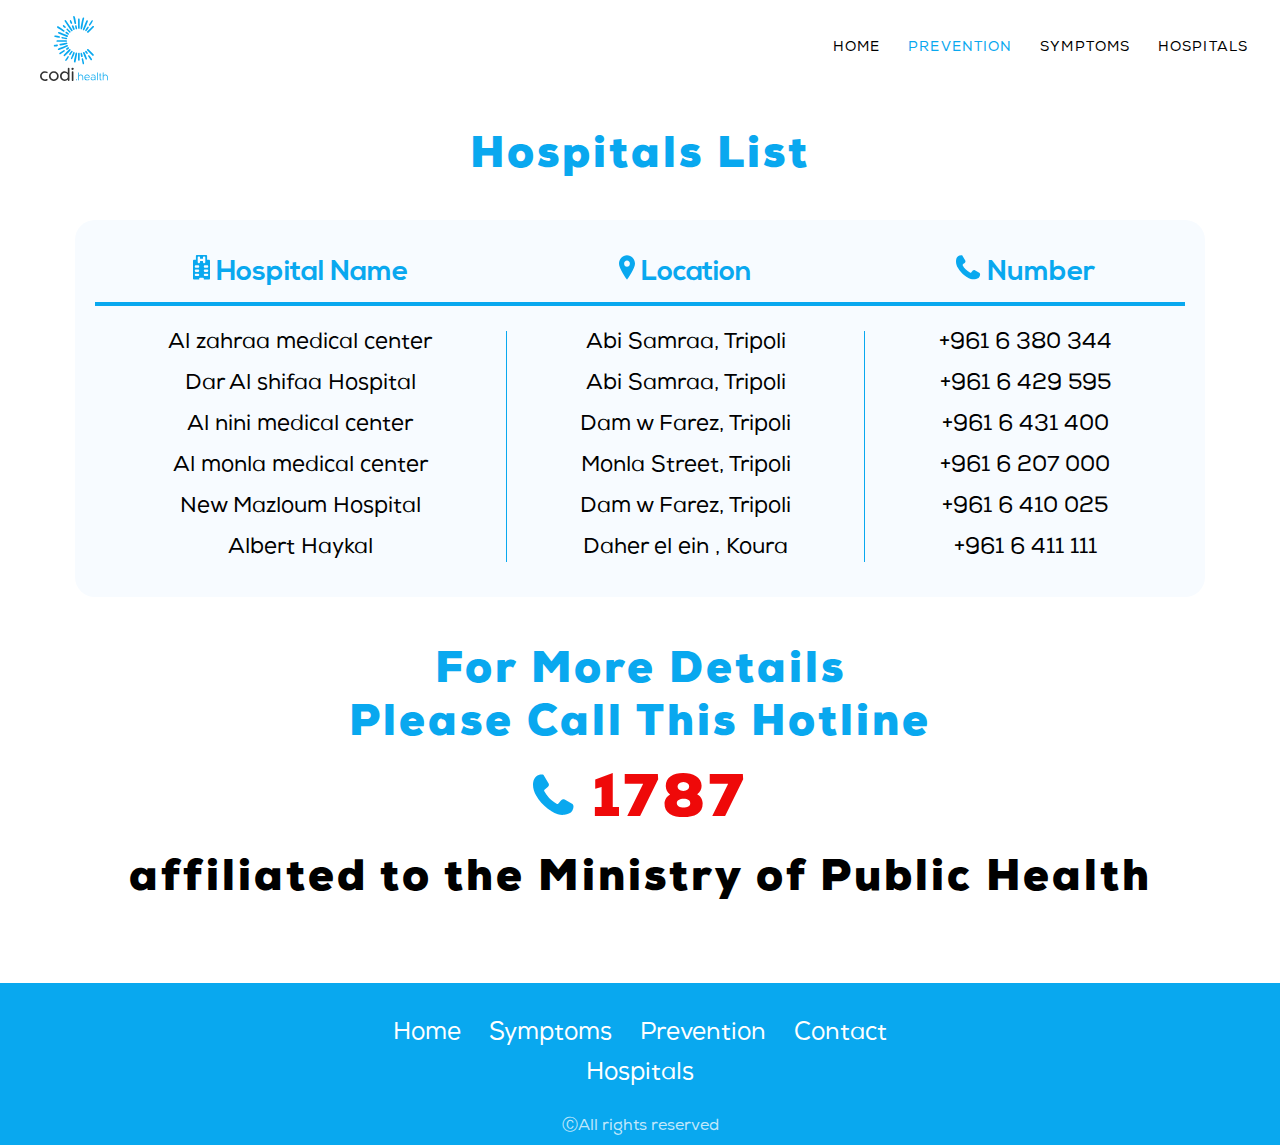
==== hospitals.html @ 4e242706 "hospitals page" ====
<!DOCTYPE html>
<html lang="en">
<head>
    <meta charset="UTF-8">
    <meta name="color-scheme" content="light only">
    <meta http-equiv="X-UA-Compatible" content="IE=edge">
    <link rel="shortcut icon" href="images/logo.svg" type="image/x-icon">
    <meta name="viewport" content="width=device-width, initial-scale=1.0">
    <title>Codi Health</title>
    <link rel="stylesheet" href="style.css">
</head>
<body>
    <nav>
        <svg class="logo" xmlns="http://www.w3.org/2000/svg" viewBox="0 0 249.16 238.94"><defs><style>.cls-1{fill:#09a8ef;}.cls-2{fill:#333;}</style></defs><g id="Layer_2" data-name="Layer 2"><g id="Layer_1-2" data-name="Layer 1"><path class="cls-1" d="M114,54a3.38,3.38,0,0,0,5,1c2-1.4.93-3-.09-4.52Q107.75,33.92,96.6,17.31c-.86-1.29-1.74-2.61-3.75-2.66-2.31.68-3.73,2.17-2.12,4.61Q102.24,36.74,114,54Z"/><path class="cls-1" d="M157.55,48.64c.43,1.67-.41,3.6,1.74,4.17,2.47.67,3.54-1,4.33-2.85,4-9.63,7.92-19.28,11.93-28.9.93-2.24,1.22-4.36-1.46-5.3-2.38-.84-3.43,1-4.23,2.93-3.5,8.43-7.05,16.85-10.55,25.28C158.64,45.57,158.08,47.22,157.55,48.64Z"/><path class="cls-1" d="M102.48,75.14c1.09-2.88-1.12-4-3.5-5-8.46-3.4-16.86-6.95-25.29-10.42-1.25-.51-2.54-.91-3.48-1.24-2.08-.06-3.55.31-3.82,2.29-.32,2.42,1.3,3.37,3.24,4.16,9,3.66,17.92,7.42,26.92,11C98.6,76.84,101.24,78.4,102.48,75.14Z"/><path class="cls-1" d="M134.1,134.48c-1.8-.51-3,.82-3.35,2.46-2.08,9.41-4.06,18.84-5.83,27.1-.25,3.55-.67,6.36,2.52,6.72s3.31-2.68,3.81-4.87c.95-4.16,1.79-8.34,2.62-12.53q1.42-7.14,2.74-14.29C137,136.92,136.24,135.08,134.1,134.48Z"/><path class="cls-1" d="M102.35,108c-1.33-2.08-3.31-1.67-5.17-.74-8.46,4.17-17.31,7.35-26.1,10.71a33.07,33.07,0,0,0-4.21,2,2.74,2.74,0,0,0-1.35,3.5c.49,1.41,1.63,2.12,4.74,1.85,9.29-4.07,19.95-8.68,30.54-13.48C102.05,111.27,103.49,109.77,102.35,108Z"/><path class="cls-1" d="M143.24,47.16c2.56-.07,2.69-1.61,2.68-3.5,0-5.24,0-10.48,0-15.72,0-5,0-10.09,0-15.13,0-2.28-1-3.92-3.33-3.85s-2.67,2-2.67,3.82c0,10.28,0,20.56,0,30.85C139.88,46,140.63,47.22,143.24,47.16Z"/><path class="cls-1" d="M64.09,88.86c-1.92,0-3.57.76-3.56,3s1.6,3.09,3.51,3.11q15.69.1,31.38,0c2.12,0,3.86-.88,3.77-3.42-.09-2.38-1.9-2.68-3.72-2.7-5.23,0-10.46,0-15.69,0S69.32,88.81,64.09,88.86Z"/><path class="cls-1" d="M108.47,130.57l.31-.34,4.22-4.86c0-1.31-.17-2.54-1.73-3.29-1.87-.91-3.38,0-4.68,1.33q-9.42,9.42-18.82,18.88c-1.44,1.45-1.69,3.09,0,4.54s3.24,1,4.66-.37c5.22-5.13,10.38-10.31,15.62-15.41C108.17,130.9,108.32,130.73,108.47,130.57Z"/><path class="cls-1" d="M178.26,122.54c-1.4-1.38-3.14-1.79-4.61-.18a3.09,3.09,0,0,0,.17,4.66c6.16,6.18,12.35,12.32,18.46,18.54a3,3,0,0,0,3.67.59c1.23-.48,1.76-1.44,2-3a8.86,8.86,0,0,0-1.26-2.25Q187.5,131.67,178.26,122.54Z"/><path class="cls-1" d="M175,55.31c-1.5,1.5-3.4,3.36-1.44,5.5,2.16,2.36,4.21.72,5.95-1q8.64-8.66,17.24-17.35A17.36,17.36,0,0,0,198.53,40c0-1.69-.22-2.79-1.5-3.36-1.68-.75-3-.11-4.19,1.06C186.89,43.56,180.92,49.4,175,55.31Z"/><path class="cls-1" d="M64.39,43.88C72.08,47.63,79,52.53,85.94,57.5c2.37,1.69,4,.53,4.89-2.32-.34-.67-.54-1.83-1.22-2.28Q78.41,45.37,67,38.09c-1.28-.82-3.27-1.27-4,.69C62.44,40.53,62.12,42.77,64.39,43.88Z"/><path class="cls-1" d="M126.6,26.54a3.22,3.22,0,0,0,3.82,2.77,2.54,2.54,0,0,0,2.4-2.82c-1.36-8.18-2.28-16.47-5.41-24.24C126.82.79,125.7-.38,123.77.11,121.67.65,122,2.28,122,3.9,123.5,11.41,125,19,126.6,26.54Z"/><path class="cls-1" d="M125.77,132.1c-1.64-.87-2.77.34-3.26,1.5-3,7.08-5.93,14.21-8.79,21.35a2.82,2.82,0,0,0,1.4,3.48,2.26,2.26,0,0,0,3.4-1.12c2.81-7.23,7.67-13.61,8.94-21.29C128.18,134,127.22,132.88,125.77,132.1Z"/><path class="cls-1" d="M145.92,150.29V139.23c0-2-.61-3.53-2.81-3.68s-3.17,1.29-3.18,3.28c-.05,7.56,0,15.13,0,22.7,0,2.47,1.51,2.7,3.45,2.73,2.1,0,2.62-1.08,2.6-2.91C145.89,157.66,145.92,154,145.92,150.29Z"/><path class="cls-1" d="M91.47,127.88c-.59-2.67-2.47-3.52-4.72-2.17-4.83,2.91-9.5,6.12-14.16,9.29-1.58,1.08-2.49,2.72-1.22,4.51s3,1.46,4.66.39c4.55-3,9.07-6,13.6-9.05A3.85,3.85,0,0,0,91.47,127.88Z"/><path class="cls-1" d="M155.47,155.13c-2.32.62-2.39,2.93-2,4.84.87,4.56,2,9.07,2.95,13.63.36,1.79.64,3.85,2.84,3.72,2.51-.15,2.65-2.4,2.69-4.93-.91-4.26-1.94-9-2.95-13.74C158.56,156.69,158.16,154.42,155.47,155.13Z"/><path class="cls-1" d="M95.84,85.37c1.75,0,3.85.08,4.13-2.6.25-2.38-1.52-2.69-3.33-3-4.73-.88-9.42-1.91-14.14-2.81-1.91-.37-3.58.23-4,2.26-.52,2.25,1.23,3.12,3,3.48C86.15,83.65,90.89,84.46,95.84,85.37Z"/><path class="cls-1" d="M180.81,34.74a2.38,2.38,0,0,0,3.23.13c4.8-4.92,7.72-11,10.6-17.17a2,2,0,0,0-1.53-2.14,3.37,3.37,0,0,0-4.06,1.51c-3,4.64-6,9.34-8.87,14A2.56,2.56,0,0,0,180.81,34.74Z"/><path class="cls-1" d="M182.85,146.37a5.09,5.09,0,0,0-3.5-2.25c-2.27.45-4,1.37-2.23,4.19,2.74,4.25,5.57,8.43,8.43,12.59,1,1.5,2.49,2.79,4.38,1.54,2-1.36,1.74-3.27.5-5.08C187.93,153.68,185.39,150,182.85,146.37Z"/><path class="cls-1" d="M166.23,52.42c-.94,1.95.49,3.23,2.46,3.68.41-.11.88-.09,1.13-.32,4.14-3.85,6.72-8.81,9.53-13.58.66-1.11-.32-2.15-1.31-2.91a2.11,2.11,0,0,0-3.09.28A45.27,45.27,0,0,0,166.23,52.42Z"/><path class="cls-1" d="M104.75,147.84a2.77,2.77,0,0,0-3.6,1.06c-2.74,4-5.42,8-8,12.15-1.37,2.23-.43,3.65,2.15,4.14.49-.14,1.22-.14,1.56-.51a49.24,49.24,0,0,0,9.15-14A2.2,2.2,0,0,0,104.75,147.84Z"/><path class="cls-1" d="M112.23,60.11c.9-1.45.22-2.61-.77-3.61q-4.44-4.5-9-8.91c-1.2-1.17-2.61-1.82-4.07-.43-1.64,1.57-1,3.15.33,4.53,2.68,2.76,5.39,5.5,8.17,8.16a13.89,13.89,0,0,0,2.53,1.64A2.94,2.94,0,0,0,112.23,60.11Z"/><path class="cls-1" d="M113.16,127.79v-.09h-.1s0,.06,0,.08Z"/><path class="cls-1" d="M119.51,128.93a2.64,2.64,0,0,0-2.4-1.38h0s-2.19.5-5.6,5.69a1,1,0,0,0-.11.15c-.1.18-.22.35-.34.53a1.37,1.37,0,0,1-.13.2l-.83,1.17-.06.08a29.24,29.24,0,0,0-1.94,2.85c-1.13,2-1.52,3.7.14,5.08,2.2,1.8,3.42-.36,4.58-1.8a34.2,34.2,0,0,0,4.36-6C118.19,133.42,121.35,131.88,119.51,128.93Z"/><path class="cls-1" d="M117.33,38.24c1.32,3.64,2.68,7.26,4.13,10.84.65,1.62,1.5,3.43,3.76,2.55a3.36,3.36,0,0,0,2-4.33C126,43.44,124.5,39.68,123,35.91c-.45-1.11-1.4-1.84-3.26-2C118,34.42,116.32,35.46,117.33,38.24Z"/><path class="cls-1" d="M58.26,105.64a12.18,12.18,0,0,0-2.32.24c-2.52.37-5.64.55-5.29,4s3.48,2.19,5.65,2.34a14.75,14.75,0,0,0,1.76,0c3.49-.38,8.28-1.37,8-4.79C65.73,103.1,61.08,105.79,58.26,105.64Z"/><path class="cls-1" d="M114.1,28.48c2.49,1.25,4.65.48,4.38-2.38-.36-3.89-2.76-7.2-4.59-10.61-.29-.53-1.27-.69-1.7-.91a2.68,2.68,0,0,0-2.46,1.76C108.84,18.72,111.79,27.32,114.1,28.48Z"/><path class="cls-1" d="M157.07,146.74c-.75-3-1.27-5.91-2.69-8.71-.78-1.55-1.08-3.67-3-3.19a3.08,3.08,0,0,0-2.21,3.88,93.79,93.79,0,0,0,1.54,9.43c.36,1.37.79,3.83,3.4,2.68C155.78,150.08,157.76,149.47,157.07,146.74Z"/><path class="cls-1" d="M131.11,34.32c-1.31.61-2.34,1.5-2.05,3.09.59,3.21,1.22,6.42,2,9.6.29,1.19,1.26,1.9,3.29,2,.85,0,2.36-1.07,2.21-2.23a86.09,86.09,0,0,0-2.45-11.56A2.06,2.06,0,0,0,131.11,34.32Z"/><path class="cls-1" d="M169.23,127.54c-1.69-.77-3.18.92-3.31,3-.16,2.59,4.47,8.6,6.67,8.7a2.77,2.77,0,0,0,3.16-2.66C174.56,132.85,172.91,129.23,169.23,127.54Z"/><path class="cls-1" d="M101.86,68c.74.72,2,1.66,3.13.83a3.39,3.39,0,0,0,.88-4.24c-2.31-3.41-6.24-4.87-8.74-6.54-2.57-.74-3,.51-3.34,1.6A3.29,3.29,0,0,0,95.69,64,16.72,16.72,0,0,1,101.86,68Z"/><path class="cls-1" d="M95.91,120.65A2.24,2.24,0,0,0,97.16,124c2.57,1.06,10-3.94,9.82-6.65a2.39,2.39,0,0,0-2.75-2.38C100.42,115.25,97.93,117.8,95.91,120.65Z"/><path class="cls-1" d="M92.53,44.14c1.67-.39,3.27-1.89,2.49-3.28a20.28,20.28,0,0,0-7.85-8c-2.42.09-3.38,1-3.37,2.94C83.82,38.27,90.38,44.64,92.53,44.14Z"/><path class="cls-1" d="M76,108.1c7.14-1.51,14.47-2.21,21.41-4.65.3-.13.59-.27.88-.42,1.54-.35,3.5-.94,2.55-2.81A4.26,4.26,0,0,0,95.94,98c-7,1.49-14.07,2.72-21.1,4.13-1.78.36-3.58,1.3-3.26,3.41C71.93,107.9,73.84,108.56,76,108.1Z"/><path class="cls-1" d="M56,77.44c4.71,1,9.46,1.87,14.23,2.63a2.59,2.59,0,0,0,3.1-2,2.83,2.83,0,0,0-2.24-3.56c-4.29-1-8.64-1.62-13-2.41-.07,0-4.41-1.15-5.28,1.25a.06.06,0,0,1,0,0,2.89,2.89,0,0,0-.24.72C52.2,75.74,54.31,77.07,56,77.44Z"/><path class="cls-1" d="M151.31,49.67c2.58.55,3.1-2.41,3.87-4.28,1.56-3.82,1.38-8,2.29-12,1.78-7.89,2.39-16,4.74-23.84a3,3,0,0,0-2.28-4.06c-1.81-.51-2.73.75-3.41,2.38-.16.38-.28.75-.4,1.13V9l0,.16A17.05,17.05,0,0,0,155.4,12c-1.77,7.69-6.23,27.55-6,31.45C149.46,46.24,148.76,49.12,151.31,49.67Z"/><path class="cls-1" d="M163.87,134.51a3.05,3.05,0,0,0-.65-1.17l0,0v0c-.88-.93-2.29-1-3.9-.28-2.08.92-1.68,2.27-1,3.81,1.2,2.61,2.21,5.29,3.25,8,.86,2.21,1.75,4.4,2.75,6.55,1.75,4.12,3.6,8.3,4,8.35.47.63,1.19.93,2.45.46,2.7-1,2.33-2.87,1.46-4.72A126.76,126.76,0,0,0,163.87,134.51Z"/><path class="cls-2" d="M0,221a17.76,17.76,0,0,1,17.89-18,20.16,20.16,0,0,1,8.69,1.89,2.79,2.79,0,0,1,1.58,2.49A2.82,2.82,0,0,1,24.24,210a14.2,14.2,0,0,0-6.2-1.21C11,208.74,6.12,213.65,6.12,221S11,233.2,18,233.2a14.2,14.2,0,0,0,6.2-1.21,2.82,2.82,0,0,1,3.92,2.57,2.79,2.79,0,0,1-1.58,2.49,20.16,20.16,0,0,1-8.69,1.89A17.76,17.76,0,0,1,0,221Z"/><path class="cls-2" d="M32.77,221a18,18,0,1,1,17.89,18A17.84,17.84,0,0,1,32.77,221Zm29.9,0c0-7.17-5-12.23-12-12.23s-11.77,5-11.77,12.23,4.83,12.23,11.92,12.23S62.67,228.37,62.67,221Z"/><path class="cls-2" d="M102.23,235.84v-2.26a14.88,14.88,0,0,1-11.62,5.36c-9.59,0-17-7.93-17-18.12,0-11.33,8.61-17.89,17-17.89a14.73,14.73,0,0,1,11.62,5.58v-15.4a3.06,3.06,0,1,1,6.12,0v42.73a3.06,3.06,0,1,1-6.12,0Zm0-9.81V215.76a12,12,0,0,0-10.72-7.1c-6.94,0-11.78,4.91-11.78,12.16,0,7.55,4.61,12.38,11.78,12.38A12.19,12.19,0,0,0,102.23,226Z"/><path class="cls-2" d="M115.6,194.32a4.27,4.27,0,1,1,4.3,4.3A4.25,4.25,0,0,1,115.6,194.32Zm1.21,41.52V206.1a3.06,3.06,0,1,1,6.11,0v29.74a3.06,3.06,0,1,1-6.11,0Z"/><path class="cls-1" d="M134.27,232.74a1.87,1.87,0,0,1,1.82,1.91,1.85,1.85,0,0,1-1.82,1.91,1.87,1.87,0,0,1-1.92-1.91A1.89,1.89,0,0,1,134.27,232.74Z"/><path class="cls-1" d="M140.33,235.24v-26.8a1.35,1.35,0,1,1,2.69,0v11.21a8,8,0,0,1,7.33-4.6c5.06,0,8.35,3.42,8.35,8.62v11.57a1.38,1.38,0,0,1-1.37,1.37,1.36,1.36,0,0,1-1.32-1.37v-10.8c0-4.33-2.33-6.88-6.25-6.88s-6.74,3-6.74,7.11v10.57a1.35,1.35,0,1,1-2.69,0Z"/><path class="cls-1" d="M163.25,225.85c0-5.69,3.88-10.93,10.07-10.93,5.79,0,9.53,4.55,9.67,9.7,0,1-.23,1.64-1.32,1.64H165.94c.18,4.88,3.46,7.84,8.3,7.84a10.24,10.24,0,0,0,5.74-1.82,1.15,1.15,0,0,1,1.64,1,1.11,1.11,0,0,1-.55,1.05,11.43,11.43,0,0,1-6.88,2.28A10.57,10.57,0,0,1,163.25,225.85Zm17.09-1.73a6.94,6.94,0,0,0-7.06-6.7,7.12,7.12,0,0,0-7.2,6.7Z"/><path class="cls-1" d="M186.36,229.91c0-3.78,3.51-6.56,8.38-6.56,2.88,0,5.57,1.18,6.66,3v-3.92c0-3.05-2.28-5-6.06-5a12.36,12.36,0,0,0-5,1.1,1.2,1.2,0,1,1-.87-2.24,15.11,15.11,0,0,1,6.34-1.36c4.92,0,8.25,2.87,8.25,7.29v13a1.33,1.33,0,0,1-1.32,1.37,1.38,1.38,0,0,1-1.37-1.5v-1.55c-.87,1.64-3.69,3.1-6.66,3.1C189.78,236.66,186.36,233.83,186.36,229.91Zm15,0c0-2.73-3.15-4.28-6.34-4.28s-6,1.5-6,4.28,2.82,4.28,6,4.28S201.4,232.64,201.4,229.91Z"/><path class="cls-1" d="M210,235.24v-26.8a1.34,1.34,0,1,1,2.68,0v26.8a1.34,1.34,0,1,1-2.68,0Z"/><path class="cls-1" d="M225.87,236.34c-1.82.41-3.42.36-4.51-.41s-1.73-2.24-1.73-4.38V218.06H217.9a1.26,1.26,0,1,1,0-2.51h1.73l0-4.19a1.35,1.35,0,0,1,2.69,0v4.19h2.14a1.26,1.26,0,1,1,0,2.51h-2.14v13.35a2.62,2.62,0,0,0,.78,2.24,3,3,0,0,0,2.37.27,1.22,1.22,0,0,1,1.41,1.23A1.27,1.27,0,0,1,225.87,236.34Z"/><path class="cls-1" d="M230.79,235.24v-26.8a1.37,1.37,0,0,1,1.37-1.36,1.35,1.35,0,0,1,1.32,1.36v11.21a8,8,0,0,1,7.34-4.6c5.06,0,8.34,3.42,8.34,8.62v11.57a1.35,1.35,0,1,1-2.69,0v-10.8c0-4.33-2.32-6.88-6.24-6.88s-6.75,3-6.75,7.11v10.57a1.36,1.36,0,0,1-1.32,1.37A1.38,1.38,0,0,1,230.79,235.24Z"/></g></g></svg>

        <div class="list-container">
            <ul class="nav-list">
                <li class="nav-list-item">
                    <a href="/index.html">home</a>
                </li>

                <li class="current-button nav-list-item">
                    <a href="/prevention.html">prevention</a>
                </li>

                <li class="nav-list-item">
                    <a href="/symptoms.html">symptoms</a>
                </li>

                <li class="nav-list-item">
                    <a href="#">Hospitals</a>
                </li>
            </ul>
        </div>
    </nav>

    <main>
        <h1 class="hospitals-title">Hospitals List</h1>

        <div class="hospitals-list">
            <ul>
                <li class="list-title">
                    <img src="images/Hospital.svg" alt="Hospital">  Hospital Name
                </li>

                <li>
                    Al zahraa medical center
                </li>

                <li>
                    Dar Al shifaa Hospital
                </li>

                <li>
                    Al nini medical center
                </li>

                <li>
                    Al monla medical center
                </li>

                <li>
                    New Mazloum Hospital
                </li>

                <li>
                    Albert Haykal
                </li>
            </ul>

            <ul class="middle-list">
                <li class="list-title">
                    <img src="images/Location.svg" alt="Location">  Location
                </li>

                <li>
                    Abi Samraa, Tripoli
                </li>

                <li>
                    Abi Samraa, Tripoli
                </li>

                <li>
                    Dam w Farez, Tripoli
                </li>

                <li>
                    Monla Street, Tripoli
                </li>

                <li>
                    Dam w Farez, Tripoli
                </li>

                <li>
                    Daher el ein , Koura
                </li>
            </ul>

            <ul>
                <li class="list-title">
                  <img src="images/Phone.svg" alt="Phone">  Number
                </li>

                <li>
                    +961 6 380 344
                </li>

                <li>
                    +961 6 429 595
                </li>

                <li>
                    +961 6 431 400
                </li>

                <li>
                    +961 6 207 000
                </li>

                <li>
                    +961 6 410 025
                </li>

                <li>
                    +961 6 411 111
                </li>
            </ul>
        </div>

        <h1 class="hospital-bottom-title hospitals-title">For More Details <br> Please Call This Hotline </h1>
        <h1 class="hotline"> <img src="images/Phone.svg" alt="phone"> 1787</h1>
        <h1 class="hospitals-black-bottom">affiliated to the Ministry of Public Health</h1>
    </main>
    
    <footer>
        <div class="footer-content">
            <ul class="footer-list">
                <li class="footer-list-item">
                    <a href="/index.html">home</a>
                </li>

                <li class="footer-list-item">
                    <a href="#">symptoms</a>
                </li>

                <li class="footer-list-item">
                    <a href="/prevention.html">prevention</a>
                </li>

                <li class="footer-list-item">
                    <a href="#">contact</a>
                </li>

                <li class="footer-list-item">
                    <a href="#">hospitals</a>
                </li>
            </ul>
        </div>
        <p class="rights">ⒸAll rights reserved</p>
    </footer>
</body>
</html>
---- style.css ----
@font-face {
    font-family: "Nexa-Bold";
    src: URL('fonts/Nexa_Bold.otf') format("truetype");
}

@font-face {
    font-family: "Nexa-Light";
    src: URL('fonts/Nexa_Light.otf') format("truetype");
}

@font-face {
    font-family: "Nexa-Black";
    src: URL('fonts/NexaBlack.otf') format("truetype");
}

@font-face {
    font-family: "Nexa";
    src: URL('fonts/NexaRegular.otf') format("truetype");
}



html * {
    padding: 0;
    margin: 0;
    list-style: none;
    text-decoration: none;
    font-family: "Nexa";
}

html, body {
    background: #fff;
}

*,
*::after,*::before {
    box-sizing: border-box;
}

a {
    cursor: pointer;
    outline: none;
}

nav {
    position: sticky;
    z-index: 999;
    top: 0;
    display: flex;
    justify-content: space-between;
    margin: 0 20px 20px 15px;
    background: #fff;
}

nav > svg {
    display: block;
    height: 65px;
    background: #fff;
}

nav > .logo {
    margin: 16px 0 16px 25px;
}

.nav-list > * {
    display: inline-block;
}

.nav-list > .current-button > a{
    color: #09a8ef ;
}

.nav-list-item > a {
    display: inline-block;
    padding: 16px 12px;
    font-size: 14px;
    color: #000;
    letter-spacing: 1.1px;
    text-transform: uppercase;
}

.list-container {
    display: flex;
    align-items: center;
}

.prevent-title, .symptoms-title, .hospitals-title, .hotline, .hospitals-black-bottom {
    color: #09a8ef;
    font-size: 44px;
    font-family: "Nexa-Black";
    text-align: center;
    letter-spacing: 3px;
    margin-block: 35px;
}

.upper-main, .prevent-section, .symptoms-section  {
    display: flex;
    margin-inline: 45px;
}

.upper-main .definition-container {
    flex-grow: 1;
}
.prevent-section .definition-container, .symptoms-section {
    display: flex;
    flex-direction: column;
    justify-content: center;
}

.left-container {
    margin-right: 75px;
}

.right-container {
    margin-left: 75px;
}

.right-container p, .left-container p {
    padding-right: 55px;
}

.upper-main h1 {
    text-transform: uppercase;
    font-family: "Nexa-Black";
    font-size: 66px;
}

.upper-main h1 span {
    color: #09a8ef;
}

.upper-main h3 {
    font-size: 32px;
    font-family: "Nexa";
}

.under-text {
    margin-block: 22px;
    font-size: 20px;
    font-family: "Nexa-Light";
    color: #212B36;
}

.upper-main .prevent-button{
    display: inline-block;
    padding: 28px 15%;
    border: none;
    border-radius: 20px;
    font-size: 26px;
    cursor: pointer;
    color: #fff;
    background-color: #09a8ef;
}

.prevent-section:last-of-type {
    margin-bottom: 35px;
}

.upper-main > img {
    width: 35%;
}

.prevent-section > .prevention-img {
    height: 300px;
}

.symptoms-section .symptoms-img {
    height: 200px;
    margin-bottom: 50px;
}

.prevent-section h3 , .symptoms-section h3 {
    font-size: 32px;
    font-family: "Nexa-Bold";
}

.center-text {
    text-align: center;
}

.center-text:last-of-type {
    margin-bottom: 60px;
}

.hospitals-list {
    display: flex;
    text-align: center; 
    margin: 0 75px 50px 75px;
    padding: 35px 20px 35px 20px ;
    border-radius: 20px;
    background: #F7FBFF;
}

.hospitals-list ul {
    flex-grow: 1;
}

.hospitals-list ul li {
    font-size: 22px;
    padding-bottom: 15px;
}

.hospitals-list ul li:nth-child(2) {
    margin-top: 25px;
}

.hospitals-list ul li:last-child {
    padding-bottom: 0;
}

.hospitals-list .list-title {
    font-family: "Nexa-Bold";
    font-size: 28px;
    color: #09a8ef;
    border-bottom: 4px solid #09A8EF;
}

.middle-list .list-title {
    border: 0;
    border-bottom: 4px solid #09A8EF;
}

.list-title img {
    height: 25px;
}

.middle-list li {
    border: 1px solid #09A8EF ;
    border-top: 0;
    border-bottom: 0;
}

.hospital-bottom-title {
    margin-block: 10px !important;
}

.hotline {
    color: #EF0909;
    font-size: 60px;
    margin-block: 15px;
}

.hotline img {
    height: 42px;
}

.hospitals-black-bottom {
    color: #000;
    margin-top: 0;
    margin-bottom: 75px;
}

footer {
    bottom: 0;
    width: 100%;
    padding-block: 32px 8px;
    background: #09a8ef;
}

.footer-content {
    width: 50%;
    margin: 0 auto 0 auto;
    text-align: center;
}

.footer-list {
    margin-bottom: 20px;
}

.footer-list-item {
    display: inline-block;
    line-height: 38px;
}

.footer-list-item  > a {
    padding: 16px 12px;
    color: #fff;
    font-size: 24px;
    text-transform: capitalize;
}

.rights {
    text-align: center;
    color: rgba(256, 256, 256, 0.75);
}
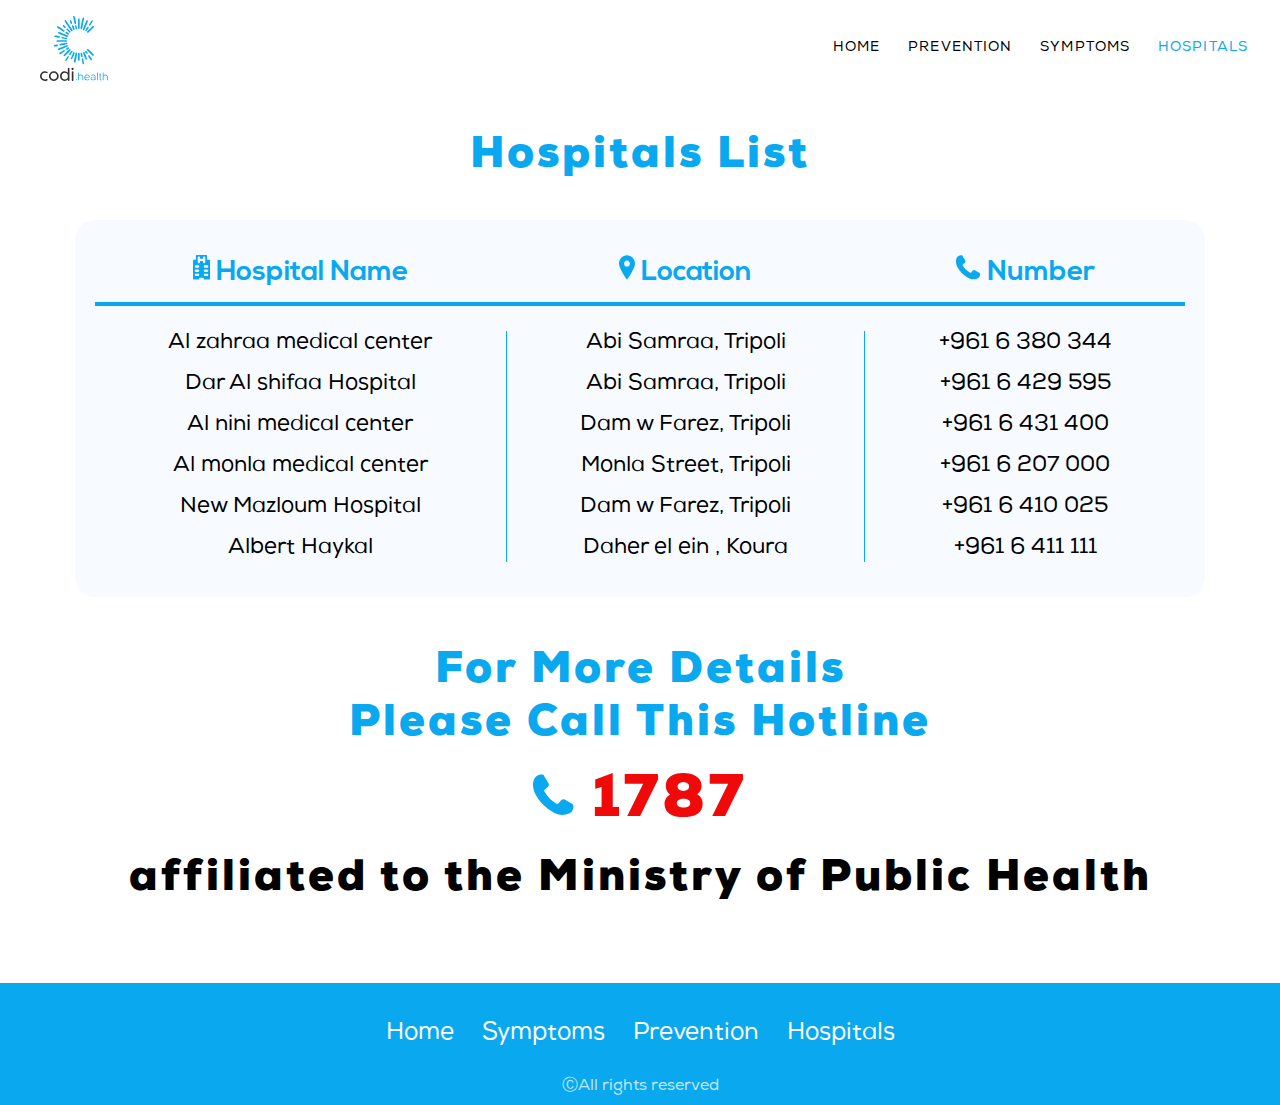
==== commit 001ae2d6: "links fixed" ====
--- a/hospitals.html
+++ b/hospitals.html
@@ -19,7 +19,7 @@
                     <a href="/index.html">home</a>
                 </li>
 
-                <li class="current-button nav-list-item">
+                <li class="nav-list-item">
                     <a href="/prevention.html">prevention</a>
                 </li>
 
@@ -27,8 +27,8 @@
                     <a href="/symptoms.html">symptoms</a>
                 </li>
 
-                <li class="nav-list-item">
-                    <a href="#">Hospitals</a>
+                <li class="current-button nav-list-item">
+                    <a href="/hospitals.html">Hospitals</a>
                 </li>
             </ul>
         </div>
@@ -138,23 +138,19 @@
         <div class="footer-content">
             <ul class="footer-list">
                 <li class="footer-list-item">
-                    <a href="/index.html">home</a>
+                    <a href="index.html">home</a>
                 </li>
 
                 <li class="footer-list-item">
-                    <a href="#">symptoms</a>
+                    <a href="symptoms.html">symptoms</a>
                 </li>
 
                 <li class="footer-list-item">
-                    <a href="/prevention.html">prevention</a>
+                    <a href="prevention.html">prevention</a>
                 </li>
 
                 <li class="footer-list-item">
-                    <a href="#">contact</a>
-                </li>
-
-                <li class="footer-list-item">
-                    <a href="#">hospitals</a>
+                    <a href="hospitals.html">hospitals</a>
                 </li>
             </ul>
         </div>
